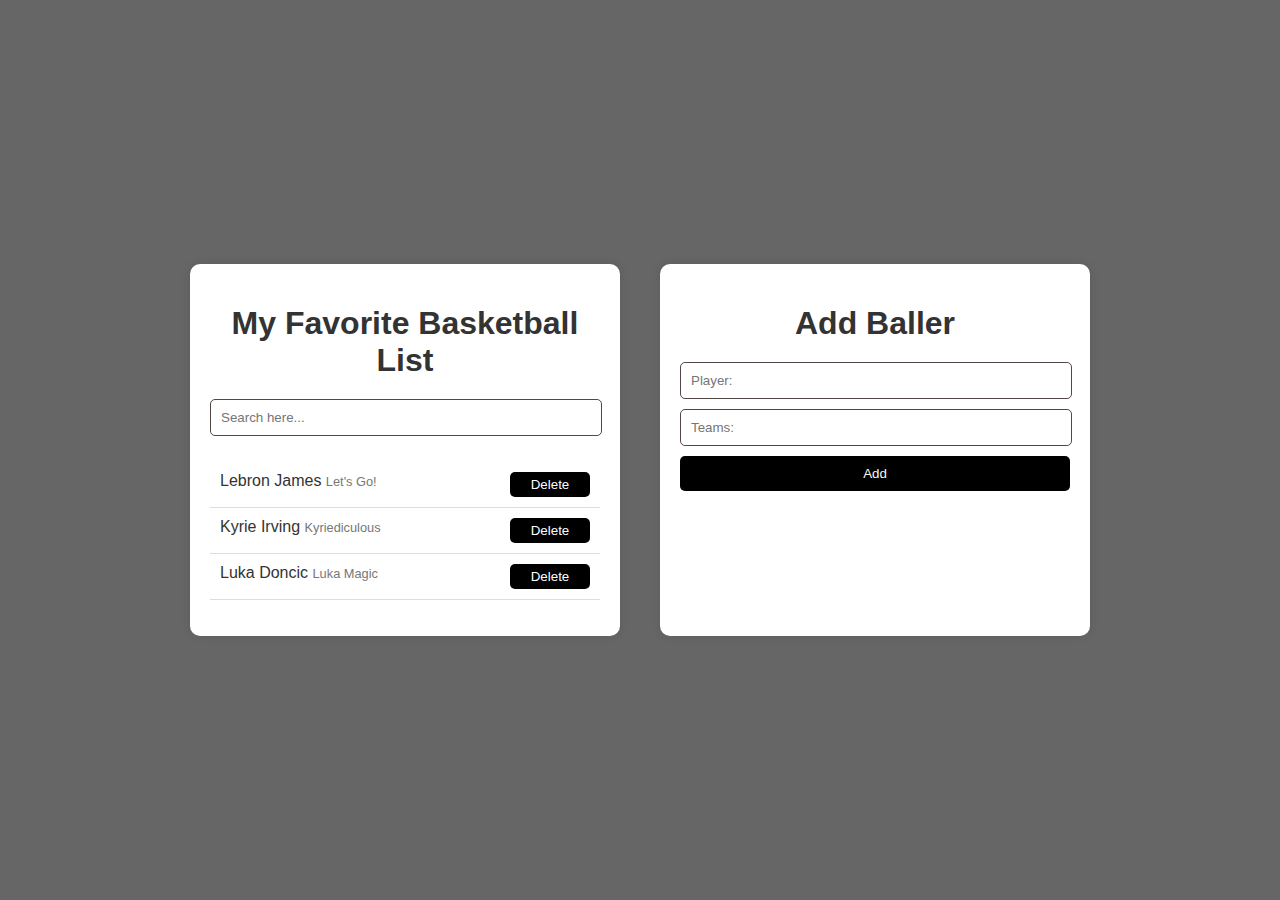
==== activity2/index.html @ ef5efa33 "haha" ====
<!DOCTYPE html>
<html lang="en">
<head>
    <meta charset="UTF-8">
    <meta name="viewport" content="width=device-width, initial-scale=1.0">
    <link rel="stylesheet" href="style.css">
    <title>My List App</title>
    
</head>
<body>

    <div class="main-wrapper">
        <div class="container list fw-bold">
            <h1>My Favorite Basketball List</h1>
            <input type="text" placeholder="Search here...">
            
            <ul>
                <li>
                    <div class="Baller-info">
                        <span>Lebron James</span>
                        <small>Let's Go!</small>
                    </div>
                    <button class="delete">Delete</button>
                </li>

                <li>
                    <div class="Baller-info">
                        <span>Kyrie Irving</span>
                        <small>Kyriediculous</small>
                    </div>
                    <button class="delete">Delete</button>
                </li>

                <li>
                    <div class="Baller-info">
                        <span>Luka Doncic</span>
                        <small>Luka Magic</small>
                    </div>
                    <button class="delete">Delete</button>
                </li>
            </ul>
        </div>

        <div class="container add-wrestler">
            <h1>Add Baller</h1>
            <input type="text" placeholder="Player:" id="Player">
            <input type="text" placeholder="Teams:" id="Teams">
            <button id="addBtn">Add</button>
        </div>
    </div>
<script src="app.js"></script>
</body>
</html>
---- activity2/style.css ----
body {
    font-family: Arial, sans-serif;
    background-color: #666666;
    color: #333;
    display: flex;
    justify-content: center;
    align-items: center;
    height: 100vh;
    margin: 0;
}
.main-wrapper {
    display: flex;
    justify-content: space-between;
    width: 80%;
    max-width: 900px;
}
.container {
    flex: 1;
    background-color: #ffffff;
    padding: 20px;
    border-radius: 10px;
    box-shadow: 0 0 10px rgba(0, 0, 0, 0.1);
}
.list {
    flex: 1;
    margin-right: 20px;
}
.add-wrestler {
    flex: 1;
    margin-left: 20px;
}
h1 {
    text-align: center;
    margin-bottom: 20px;
}
ul {
    list-style-type: none;
    padding: 0;
}
li {
    display: flex;
    justify-content: space-between;
    align-items: flex-start;
    padding: 10px;
    border-bottom: 1px solid #ddd;
}
.wrestler-info {
    display: flex;
    flex-direction: column;
}
.delete {
    background-color: #000000;
    color: white;
    border: none;
    padding: 5px 10px;
    cursor: pointer;
    width: 80px;
}
li small {
    font-size: 0.8em;
    color: #777;
}
input {
    width: calc(100% - 20px);
    padding: 10px;
    margin-bottom: 10px;
    border: 1px solid #524646;
    border-radius: 5px;
}
button {
    background-color: #000000;
    color: rgb(255, 244, 244);
    border: none;
    padding: 10px;
    border-radius: 5px;
    cursor: pointer;
    width: 100%;
}
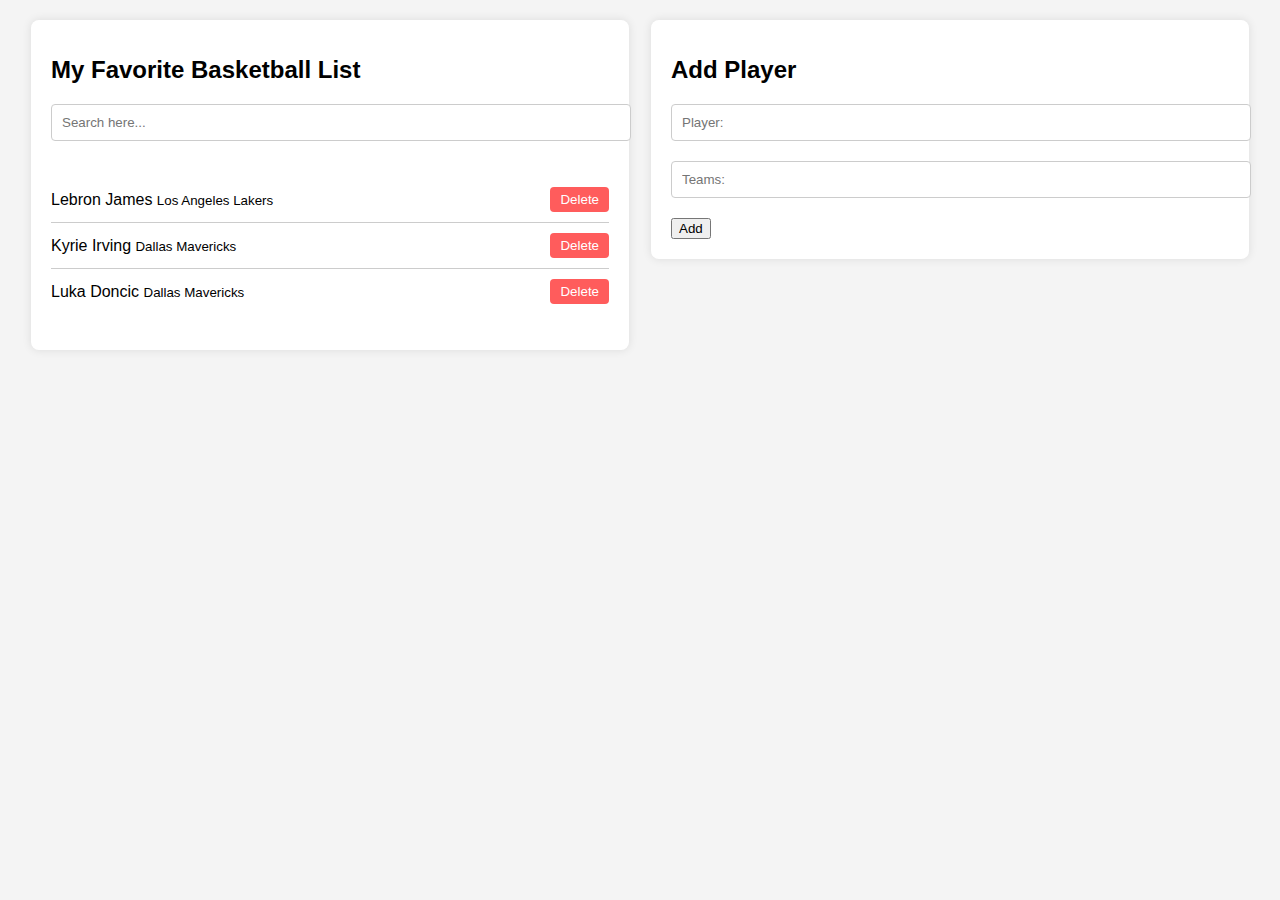
==== commit 494829a8: "cs" ====
--- a/activity2/index.html
+++ b/activity2/index.html
@@ -18,7 +18,7 @@
                 <li>
                     <div class="Baller-info">
                         <span>Lebron James</span>
-                        <small>Let's Go!</small>
+                        <small>Los Angeles Lakers</small>
                     </div>
                     <button class="delete">Delete</button>
                 </li>
@@ -26,7 +26,7 @@
                 <li>
                     <div class="Baller-info">
                         <span>Kyrie Irving</span>
-                        <small>Kyriediculous</small>
+                        <small>Dallas Mavericks</small>
                     </div>
                     <button class="delete">Delete</button>
                 </li>
@@ -34,7 +34,7 @@
                 <li>
                     <div class="Baller-info">
                         <span>Luka Doncic</span>
-                        <small>Luka Magic</small>
+                        <small>Dallas Mavericks</small>
                     </div>
                     <button class="delete">Delete</button>
                 </li>
@@ -42,12 +42,11 @@
         </div>
 
         <div class="container add-wrestler">
-            <h1>Add Baller</h1>
+            <h1>Add Player</h1>
             <input type="text" placeholder="Player:" id="Player">
             <input type="text" placeholder="Teams:" id="Teams">
             <button id="addBtn">Add</button>
         </div>
     </div>
 <script src="app.js"></script>
-</body>
 </html>--- a/activity2/style.css
+++ b/activity2/style.css
@@ -1,78 +1,63 @@
 body {
     font-family: Arial, sans-serif;
-    background-color: #666666;
-    color: #333;
-    display: flex;
-    justify-content: center;
-    align-items: center;
-    height: 100vh;
+    background-color: #f4f4f4;
     margin: 0;
+    padding: 20px;
 }
+
 .main-wrapper {
     display: flex;
-    justify-content: space-between;
-    width: 80%;
-    max-width: 900px;
+    justify-content: space-around;
+    align-items: flex-start;
 }
+
 .container {
-    flex: 1;
-    background-color: #ffffff;
+    background: white;
     padding: 20px;
-    border-radius: 10px;
+    border-radius: 8px;
     box-shadow: 0 0 10px rgba(0, 0, 0, 0.1);
+    width: 45%;
 }
-.list {
-    flex: 1;
-    margin-right: 20px;
-}
-.add-wrestler {
-    flex: 1;
-    margin-left: 20px;
-}
+
 h1 {
-    text-align: center;
+    font-size: 24px;
     margin-bottom: 20px;
 }
+
+input[type="text"] {
+    width: 100%;
+    padding: 10px;
+    margin-bottom: 20px;
+    border: 1px solid #ccc;
+    border-radius: 4px;
+}
+
 ul {
-    list-style-type: none;
+    list-style: none;
     padding: 0;
 }
+
 li {
     display: flex;
     justify-content: space-between;
-    align-items: flex-start;
-    padding: 10px;
-    border-bottom: 1px solid #ddd;
+    align-items: center;
+    padding: 10px 0;
+    border-bottom: 1px solid #ccc;
 }
-.wrestler-info {
-    display: flex;
-    flex-direction: column;
+
+li:last-child {
+    border-bottom: none;
 }
+
 .delete {
-    background-color: #000000;
+    background-color: #ff5c5c;
     color: white;
     border: none;
     padding: 5px 10px;
+    border-radius: 4px;
     cursor: pointer;
-    width: 80px;
 }
-li small {
-    font-size: 0.8em;
-    color: #777;
+
+.delete:hover {
+    background-color: #ff1c1c;
 }
-input {
-    width: calc(100% - 20px);
-    padding: 10px;
-    margin-bottom: 10px;
-    border: 1px solid #524646;
-    border-radius: 5px;
-}
-button {
-    background-color: #000000;
-    color: rgb(255, 244, 244);
-    border: none;
-    padding: 10px;
-    border-radius: 5px;
-    cursor: pointer;
-    width: 100%;
-}